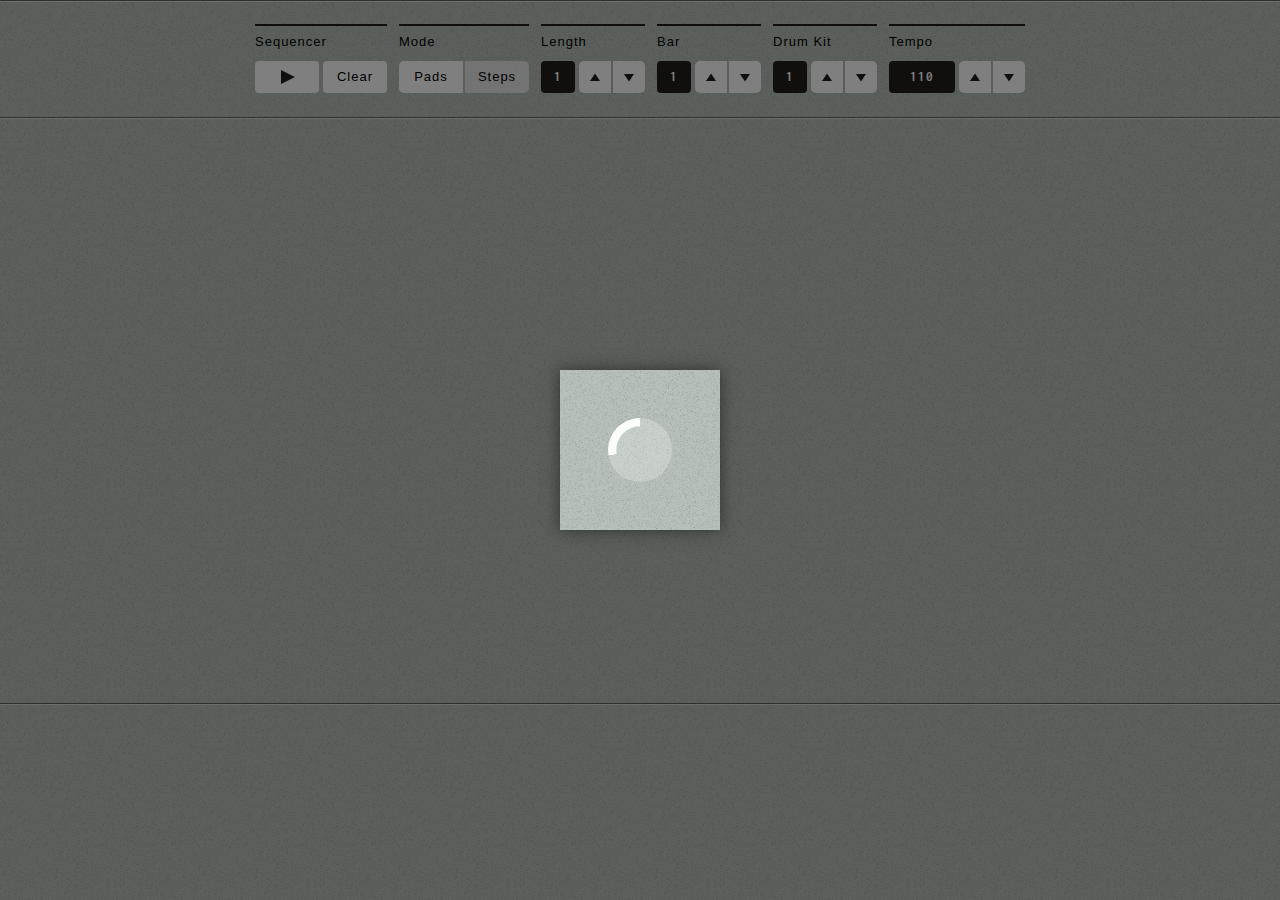
==== index.html @ dde0f2a1 "added hotbox prototype to github" ====
<!DOCTYPE html>
<html xmlns="http://www.w3.org/1999/xhtml">
<head>
	<meta http-equiv="Content-Type" content="text/html; charset=UTF-8" />
	<link rel="icon" href="favicon.ico" type="image/x-icon">
	<link rel="stylesheet" type="text/css" href="css/style.css" />
	<link href='http://fonts.googleapis.com/css?family=Inconsolata:700' rel='stylesheet' type='text/css'>
	<script type="text/javascript" src="https://ajax.googleapis.com/ajax/libs/jquery/1.7.2/jquery.min.js"></script>
	<title>Hot Box Lite</title>
</head>
<body>	
	<div class="holder">
		<ul class="btns clearfix">
	        <li>
	        	<h1>sequencer</h1>
	            <button class="ctrl-btn" 	  id="play-pause-btn">play</button>
	            <button class="ctrl-btn last" id="clear-btn">clear</button>
	        </li>
	        <li>
	        	<h1>mode</h1>
	            <button class="ctrl-btn" 	  id="pad-mode-btn">pads</button>
	            <button class="ctrl-btn last" id="step-mode-btn">steps</button>
	        </li>
	        <li>
	        	<h1>length</h1>
	        	<div id="length-display"     class="display single">8</div>
	            <button id="length-up-btn"   class="up-btn"></button>
	            <button id="length-down-btn" class="down-btn"></button>
	        </li>
	        <li>
	        	<h1>bar</h1>
	        	<div id="bar-display"     class="display single">1</div>
	            <button id="bar-up-btn"   class="up-btn"></button>
	            <button id="bar-down-btn" class="down-btn"></button>
	        </li>
	        <li>
	        	<h1>drum kit</h1>
	        	<div id="kit-display"     class="display single">4</div>
	            <button id="kit-up-btn"   class="up-btn"></button>
	            <button id="kit-down-btn" class="down-btn"></button>
	        </li>
	        <li>
	        	<h1>tempo</h1>
	            <div id="tempo-display"     class="display triple">100</div>
	            <button id="tempo-up-btn"   class="up-btn"></button>
	            <button id="tempo-down-btn" class="down-btn"></button>
	        </li>
		</ul>
	</div>
	
	<div class="holder">
	
		<!-- PADS -->
		<div class="pad-box clearfix">
			<div class="crop-box">
		        <ul class="pads">
		            <li><a href="javascript:void(0)" data-id="6" data-keynum="7">channel 6</a></li>
		            <li><a href="javascript:void(0)" data-id="7" data-keynum="8">channel 7</a></li>
		            <li><a href="javascript:void(0)" data-id="8" data-keynum="9">channel 8</a></li>
		            
		            <li><a href="javascript:void(0)" data-id="3" data-keynum="4">channel 3</a></li>
		            <li><a href="javascript:void(0)" data-id="4" data-keynum="5">channel 4</a></li>
		            <li><a href="javascript:void(0)" data-id="5" data-keynum="6">channel 5</a></li>
		            
		            <li><a href="javascript:void(0)" data-id="0" data-keynum="1">channel 0</a></li>
		            <li><a href="javascript:void(0)" data-id="1" data-keynum="2">channel 1</a></li>
		            <li><a href="javascript:void(0)" data-id="2" data-keynum="3">channel 2</a></li>
		        </ul>
			</div>
		</div>
		
		<!-- STEPS -->
		<div class="step-box clearfix">  
			<div class="labels-holder">
	    		
	    	</div>
	    	<div class="crop-box">
	            <div class="steps-holder clearfix">
	            	
	            </div>
	        </div>
    	</div>
	</div>
	<div class="spacer-stroke"></div>
	
	<div class="modal">
		<div class="modal-msg">
			<img src="img/load-ring.gif" alt="loading" />
		</div>
	</div>
    
    <script type="text/javascript" src="js/consolelog.js"></script>
	<script type="text/javascript" src="js/poc.js"></script>
    
</body>
</html>
---- css/style.css ----
@charset "UTF-8";
/* CSS Document */
/* general */
body {
	margin:0;
	padding:0;
	background: #9faca3 url(../img/bg_texture.png);
	font-family: "HelveticaNeue-Light", "Helvetica Neue Light", "Helvetica Neue", Helvetica, sans-serif;
	-webkit-font-smoothing: antialiased;
	font-size:13px;
	letter-spacing:1px;
	font-weight:normal; 
}

ul, li, a, div, h1, h2, h3, button {
	display:block;
	position:relative;	
	margin:0;
	padding:0;
	border:0;
	outline:none;
}

a, h1, h2, h3, button {
	font-family: "Helvetica Neue", Helvetica, sans-serif;
	-webkit-font-smoothing: antialiased;
	font-size:13px;
	letter-spacing:1px; 
	font-weight:normal; 
}

h2 {
	font-size:36px;
	line-height: 32px;
	float: left;
	height: 100%;
}

h1, ul.steps-light li, h3 {
	font-size:13px;
	letter-spacing:1px;
	line-height:32px;
	margin-bottom:3px;
	width:100%;
	color:#000;
	border-top: #221e1d 2px solid;
	text-transform: capitalize;
}

button { cursor: pointer; }

ul, li { 
	float: left; 
	list-style-type: none;
}

/* pads */
.pad-box {
	width:608px;
	margin:0 auto;
	float:none;
}

ul.pads {
	width: 618px;
}

ul.pads li {
	margin:0 12px 12px 0;
}

ul.pads li a {
	width:170px;
	height:145px;
	padding: 12px;
	background:#221e1d;
	color:#FFF;
	text-decoration:none;
	-webkit-border-radius: 6px;
	border-radius: 6px;
	font-size:13px;
	letter-spacing:1px;
}

ul.pads li a.active { background:#000; }

/* steps */
.crop-box { 
	width:608px;
	height: 538px;
	overflow:hidden; 
	margin:12px 0;
	float:left;
}

ul.steps {
	background: url(../img/stroke.png) repeat-x;
	padding:8px 0px 6px 0px;
}

/* ul.steps.even, h3.even { background: rgba(255,255,255,0.13); } */

ul.steps li a {
	width:32px;
	height:42px;
	margin:0px 3px;
	/* -webkit-border-radius: 2px;
	border-radius: 2px; */
	background: url(../img/seq_btn.png) 0px 0px no-repeat;
	text-indent:-999px;
	overflow:hidden;
}

ul.steps li a.active, ul.steps li a.q.active {
	background-position-x: -35px;
}

ul.steps li a.active2, ul.steps li a.q.active2 {
	background-position-x: -70px;
}

/* step lights */
ul.steps-light li {
	width: 32px;
	margin: 0px 3px;
	color: #000;
	text-align: center;
}

ul.steps-light li.active {
	border-top-color: #fff;
}

/* control btns */
.holder, .spacer-stroke, .spacer { 
	background: url(../img/stroke.png) repeat-x;
	padding: 12px 0;
	width:100%;	
	float: none;
}

.spacer-stroke { 
	padding: 14px 0px 0px 0px;
}

.spacer { 
	background: none;
	padding: 6px 0px 0px 0px;
}

.btns, .step-box { 
	width: 782px;
	margin: 0 auto;
	float: none;
}

.btns li { 
	margin:12px 3px; 
}

.ctrl-btn, .display.triple, .display.single {
	padding:0px 10px;
	text-align:center;
	margin-right:4px;
	-webkit-border-radius: 4px;
	border-radius: 4px;	
	line-height: 32px;
	height: 32px;
	font-size:13px;
	letter-spacing:1px;
	text-transform: capitalize;
}

.ctrl-btn {
	background:#fff;
	color:#000;
	width:64px;
	height:32px;
	float: left;
}

#play-pause-btn {
	background: url(../img/play_pause_btn.gif) 0px 0px no-repeat;
	width: 64px;
	text-indent: -999px;
	overflow: hidden;
}

#play-pause-btn.active {
	background-position-y: -32px;
}

#pad-mode-btn, .up-btn {
	-webkit-border-radius: 5px 0px 0px 5px;
	border-radius: 5px 0px 0px 5px;
	margin-right: 2px;
}

#step-mode-btn, .down-btn {
	-webkit-border-radius: 0px 5px 5px 0px;
	border-radius: 0px 5px 5px 0px; 
	margin-right: 0;
}

.btns li { 
	margin:12px 6px; 
}

.display {
	font-family:"Inconsolata", monospace;
	font-weight: 700;
	background: #221e1d;
	color:#fff;
	float: left;
}

.display.triple { 
	width:46px; 
}

.display.single {
	width:14px; 
}

.down-btn, .up-btn {
	width:32px;
	height:32px;
	float: left;
}

.up-btn { 
	background:#fff url(../img/arrow_up.gif) 50% 50% no-repeat; 
} 

.down-btn { 
	background:#fff url(../img/arrow_down.gif) 50% 50% no-repeat; 
} 

#play-btn { clear:left; }

.labels-holder {
	width: 168px;
	float:left;
	margin: 46px 0 0 0;
	overflow: hidden;
}

h3 {
	background:url(../img/stroke.png) repeat-x;
	border: 0;
	line-height: 56px;
	height: 56px;
	float: left;
	margin: 0;
	padding-left: 6px;
	text-transform: none;
}

span.id-num {
	background: #221e1d;
	color:#fff;
	-webkit-border-radius: 4px;
	border-radius: 4px;	
	padding:6px 8px;
	margin-right: 12px;
	line-height: 13px;
	display: inline-block;
}

.ctrl-btn.last, .btns li.last { margin-right:0; }

.modal {
	background: rgba(0,0,0,0.5);
	position: absolute;
	width: 100%;
	height: 100%;
	left:0;
	top:0;
	overflow: visible;
}

.modal-msg {
	background: #9faca3 url(../img/bg_texture.png);
	width: 100px;
	height:100px;
	padding: 30px;
	position: absolute;
	left:50%;
	top:50%;
	margin:-80px 0 0 -80px;
	-webkit-box-shadow:  0px 0px 15px 0px rgba(0, 0, 0, 0.5);
    box-shadow:  0px 0px 15px 0px rgba(0, 0, 0, 0.5);
}

.modal-msg img {
	width:64px;
	height: 64px;
	background: rgba(255,255,255,0.25);
	-webkit-border-radius: 32px;
    border-radius: 32px;
    position: absolute;
    left:50%;
    top:50%;
    margin: -32px 0 0 -32px;
}

.disabled { 
	background: rgba(255,255,255,0.65); 
	cursor: default;
}

.clearfix:after {
	content: ".";
	display: block;
	clear: both;
	visibility: hidden;
	line-height: 0;
	height: 0;
}
 
.clearfix {
	display: inline-block;
}

html[xmlns] .clearfix {
	display: block;
}
 
* html .clearfix {
	height: 1%;
}
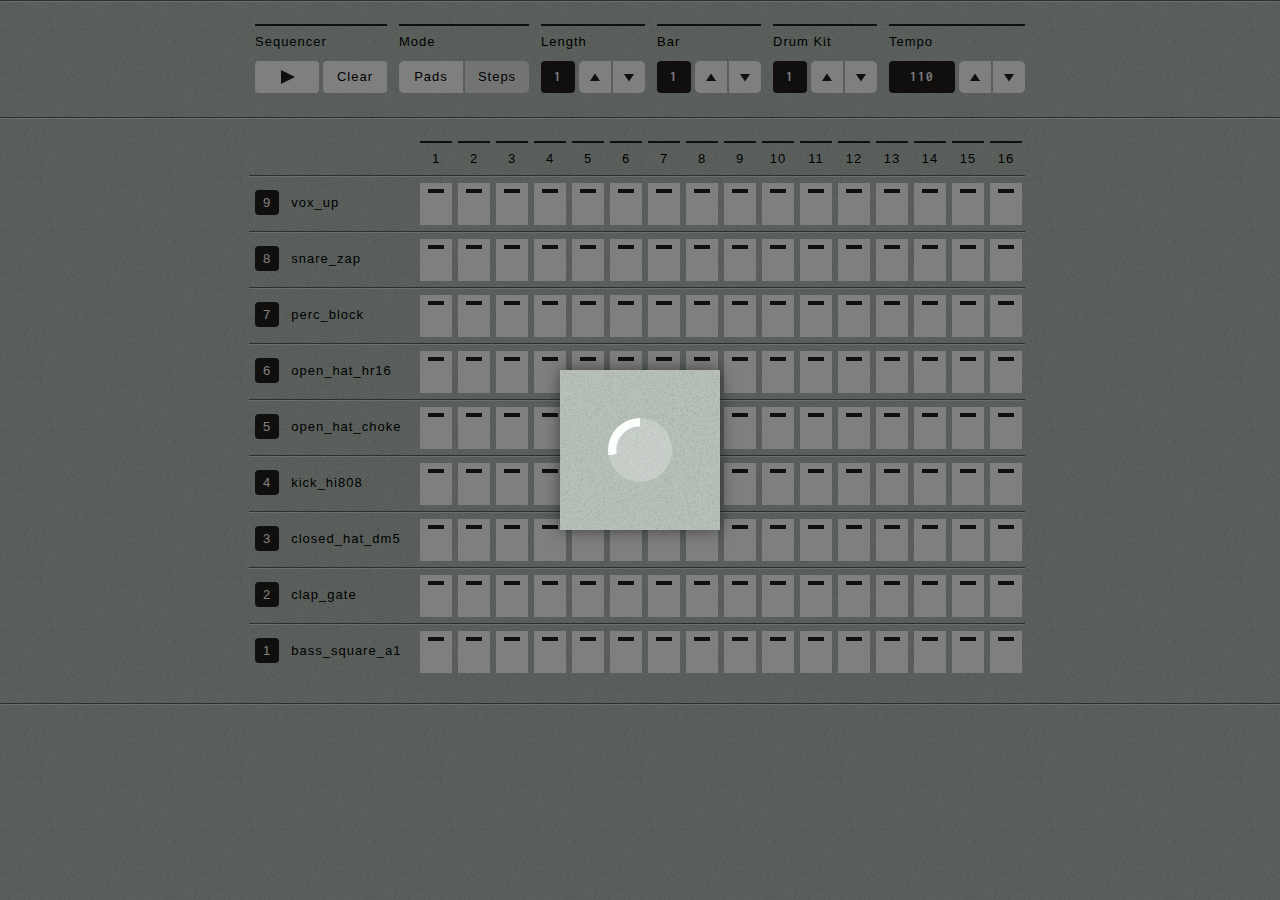
==== commit b1c42d07: "Update index.html" ====
--- a/index.html
+++ b/index.html
@@ -4,8 +4,9 @@
 	<meta http-equiv="Content-Type" content="text/html; charset=UTF-8" />
 	<link rel="icon" href="favicon.ico" type="image/x-icon">
 	<link rel="stylesheet" type="text/css" href="css/style.css" />
-	<link href='http://fonts.googleapis.com/css?family=Inconsolata:700' rel='stylesheet' type='text/css'>
-	<script type="text/javascript" src="https://ajax.googleapis.com/ajax/libs/jquery/1.7.2/jquery.min.js"></script>
+	<link href='//fonts.googleapis.com/css?family=Inconsolata:700' rel='stylesheet' type='text/css'>
+	<!--<script type="text/javascript" src="https://ajax.googleapis.com/ajax/libs/jquery/1.7.2/jquery.min.js"></script> -->
+	<script type="text/javascript" src="//code.jquery.com/jquery-2.1.4.min.js"></script>
 	<title>Hot Box Lite</title>
 </head>
 <body>	
